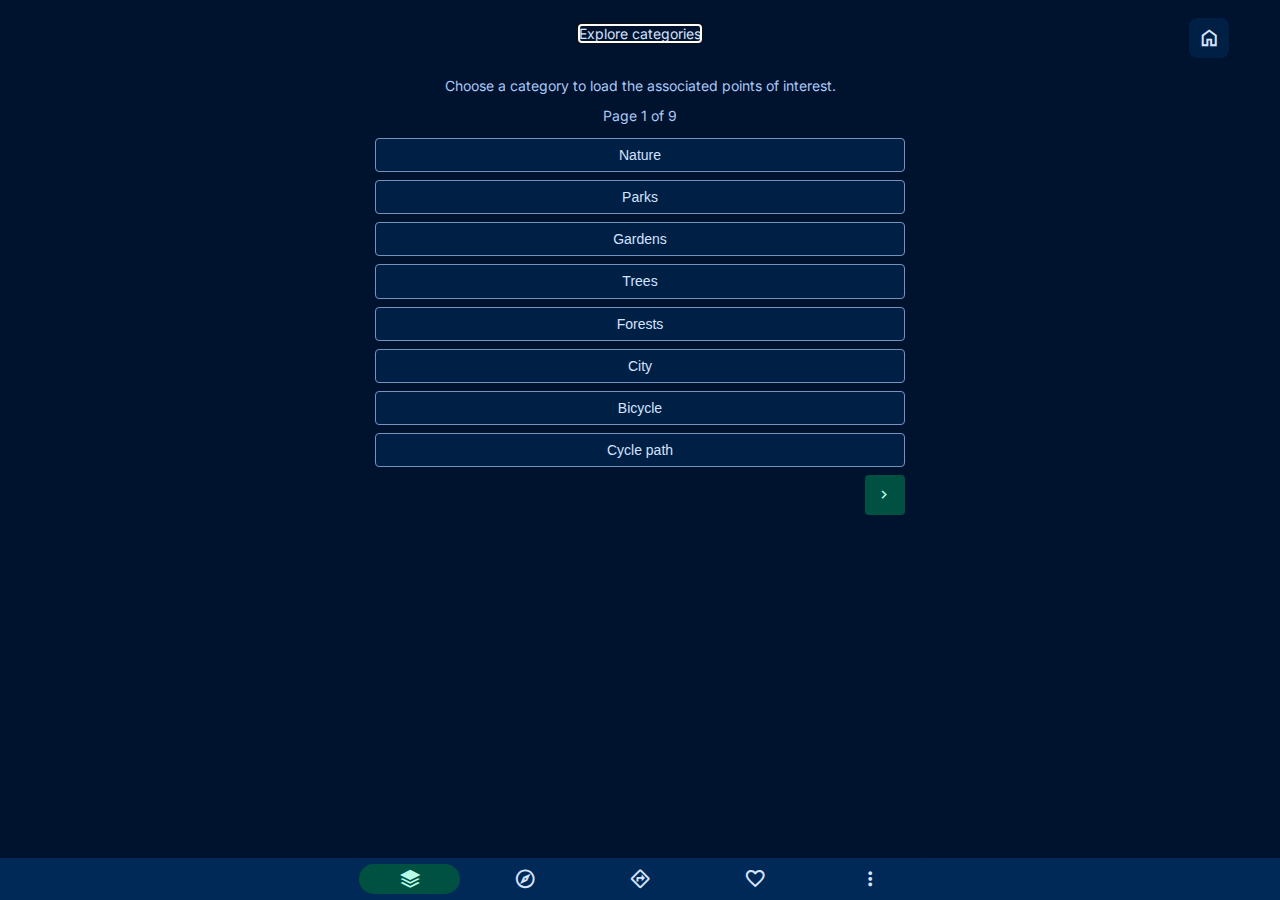
==== webapp-vi/index.html @ cafac0bb "app" ====
<!doctype html>
<html lang="en">

<head>
  <meta charset="UTF-8" />
  <link rel="icon" type="image/svg+xml" href="./images/RAISE_pictogram_no_bg.svg" />
  <meta name="viewport" content="width=device-width, initial-scale=1.0" />
  <title>RAISE</title>
  <link rel="manifest" href="/webapp-vi/assets/manifest-7OmRXHPv.json" />
  <script>navigator.serviceWorker.register("service-worker.js")</script>

  <script type="module" crossorigin src="/webapp-vi/assets/index-BA6OEtrR.js"></script>
  <link rel="manifest" href="manifest.json" />
  <script>navigator.serviceWorker.register("service-worker.js")</script>
  <link rel="stylesheet" crossorigin href="/webapp-vi/assets/index-zNQUxeQh.css">
</head>

<body class="dark">
  <main>
    <app-snackbar role="alert" aria-live="assertive"></app-snackbar>
    <app-router></app-router>
    <app-bar></app-bar>
    <app-home></app-home>
  </main>

</body>

</html>
---- webapp-vi/assets/index-zNQUxeQh.css ----
@import"https://fonts.googleapis.com/css2?family=Material+Symbols+Outlined:opsz,wght,FILL,GRAD@20..48,100..700,0..1,-50..200";@import"https://fonts.googleapis.com/css2?family=Inter:wght@100..900&display=swap";:root{font-family:Inter,Arial,Helvetica,sans-serif;font-size:14px;letter-spacing:0rem;line-height:1.15;font-synthesis:none;text-rendering:optimizeLegibility;-webkit-font-smoothing:antialiased;-moz-osx-font-smoothing:grayscale;--border-radius-s: 4px;--border-radius-m: 8px;--border-radius-l: 16px;--border-radius-circle: 96px}.dark{color-scheme:dark;color:var(--on-surface);--primary: rgb(55, 222, 187);--on-primary: rgb(0, 56, 45);--primary-container: rgb(0, 81, 66);--on-primary-container: rgb(184, 255, 233);--secondary: rgb(174, 205, 194);--on-secondary: rgb(25, 53, 46);--secondary-container: rgb(48, 76, 68);--on-secondary-container: rgb(202, 233, 222);--tertiary: rgb(163, 204, 231);--on-tertiary: rgb(1, 52, 74);--tertiary-container: rgb(33, 75, 98);--on-tertiary-container: rgb(197, 231, 255);--error: rgb(255, 180, 171);--on-error: rgb(105, 0, 5);--error-container: rgb(147, 0, 10);--on-error-container: rgb(255, 218, 214);--surface-dim: rgb(0, 19, 46);--surface: rgb(0, 19, 46);--surface-bright: rgb(0, 56, 115);--surface-container-lowest: rgb(0, 14, 37);--surface-container-low: rgb(0, 27, 61);--surface-container: rgb(0, 31, 69);--surface-container-high: rgb(0, 41, 87);--surface-container-highest: rgb(0, 52, 107);--on-surface: rgb(213, 227, 255);--on-surface-variant: rgb(171, 200, 247);--outline: rgb(118, 146, 191);--outline-variant: rgb(42, 72, 112);--inverse-surface: rgb(214, 227, 255);--inverse-on-surface: rgb(0, 48, 99);--inverse-primary: rgb(0, 107, 88)}.light{color-scheme:light;color:var(--on-surface);--primary: rgb(0, 107, 88);--on-primary: rgb(255, 255, 255);--primary-container: rgb(243, 255, 249);--on-primary-container: rgb(0, 32, 25);--secondary: rgb(71, 100, 91);--on-secondary: rgb(255, 255, 255);--secondary-container: rgb(243, 255, 249);--on-secondary-container: rgb(3, 32, 25);--tertiary: rgb(59, 99, 122);--on-tertiary: rgb(255, 255, 255);--tertiary-container: rgb(251, 252, 255);--on-tertiary-container: rgb(0, 30, 45);--error: rgb(184, 31, 33);--on-error: rgb(255, 255, 255);--error-container: rgb(255, 218, 214);--on-error-container: rgb(65, 0, 3);--surface-dim: rgb(201, 218, 255);--surface: rgb(249, 249, 255);--surface-bright: rgb(249, 249, 255);--surface-container-lowest: rgb(255, 255, 255);--surface-container-low: rgb(240, 243, 255);--surface-container: rgb(232, 238, 255);--surface-container-high: rgb(223, 232, 255);--surface-container-highest: rgb(214, 227, 255);--on-surface: rgb(0, 27, 61);--on-surface-variant: rgb(42, 72, 112);--outline: rgb(92, 120, 163);--outline-variant: rgb(171, 200, 247);--inverse-surface: rgb(0, 48, 99);--inverse-on-surface: rgb(236, 240, 255);--inverse-primary: rgb(55, 222, 187)}.dark-high{color-scheme:dark;color:var(--on-surface);--primary: rgb(255, 255, 0);--on-primary: rgb(0, 0, 0);--primary-container: rgb(255, 255, 0);--on-primary-container: rgb(0, 0, 0);--secondary: rgb(255, 255, 0);--on-secondary: rgb(0, 0, 0);--secondary-container: rgb(255, 255, 0);--on-secondary-container: rgb(0, 0, 0);--tertiary: rgb(255, 255, 0);--on-tertiary: rgb(0, 0, 0);--tertiary-container: rgb(255, 255, 0);--on-tertiary-container: rgb(0, 0, 0);--error: rgb(255, 255, 0);--on-error: rgb(0, 0, 0);--error-container: rgb(255, 255, 0);--on-error-container: rgb(0, 0, 0);--surface-dim: rgb(0, 0, 0);--surface: rgb(0, 0, 0);--surface-bright: rgb(0, 0, 0);--surface-container-lowest: rgb(0, 0, 0);--surface-container-low: rgb(0, 0, 0);--surface-container: rgb(0, 0, 0);--surface-container-high: rgb(0, 0, 0);--surface-container-highest: rgb(0, 0, 0);--on-surface: rgb(255, 255, 0);--on-surface-variant: rgb(255, 255, 0);--outline: rgb(78, 78, 0);--outline-variant: rgb(78, 78, 0);--inverse-surface: rgb(78, 78, 0);--inverse-on-surface: rgb(255, 255, 0);--inverse-primary: rgb(0, 0, 0)}.light-high{color-scheme:light;color:var(--on-surface);--primary: rgb(0, 0, 0);--on-primary: rgb(255, 255, 255);--primary-container: rgb(0, 0, 0);--on-primary-container: rgb(255, 255, 255);--secondary: rgb(0, 0, 0);--on-secondary: rgb(255, 255, 255);--secondary-container: rgb(0, 0, 0);--on-secondary-container: rgb(255, 255, 255);--tertiary: rgb(0, 0, 0);--on-tertiary: rgb(255, 255, 255);--tertiary-container: rgb(0, 0, 0);--on-tertiary-container: rgb(255, 255, 255);--error: rgb(0, 0, 0);--on-error: rgb(255, 255, 255);--error-container: rgb(0, 0, 0);--on-error-container: rgb(255, 255, 255);--surface-dim: rgb(255, 255, 255);--surface: rgb(255, 255, 255);--surface-bright: rgb(255, 255, 255);--surface-container-lowest: rgb(255, 255, 255);--surface-container-low: rgb(255, 255, 255);--surface-container: rgb(255, 255, 255);--surface-container-high: rgb(255, 255, 255);--surface-container-highest: rgb(255, 255, 255);--on-surface: rgb(0, 0, 0);--on-surface-variant: rgb(0, 0, 0);--outline: rgb(211, 211, 211);--outline-variant: rgb(211, 211, 211);--inverse-surface: rgb(211, 211, 211);--inverse-on-surface: rgb(0, 0, 0);--inverse-primary: rgb(255, 255, 255)}*{box-sizing:border-box}html,body{margin:0;padding:0}body{background-color:var(--surface);max-width:576px;margin:auto;scrollbar-width:0}body::-webkit-scrollbar{display:none}app-snackbar{display:block;position:sticky;z-index:999}app-home{position:fixed;right:4%;top:2%;z-index:99}app-bar{position:fixed;z-index:999;bottom:0;left:50%;transform:translate(-50%);width:100%;background-color:var(--surface-container-high)}
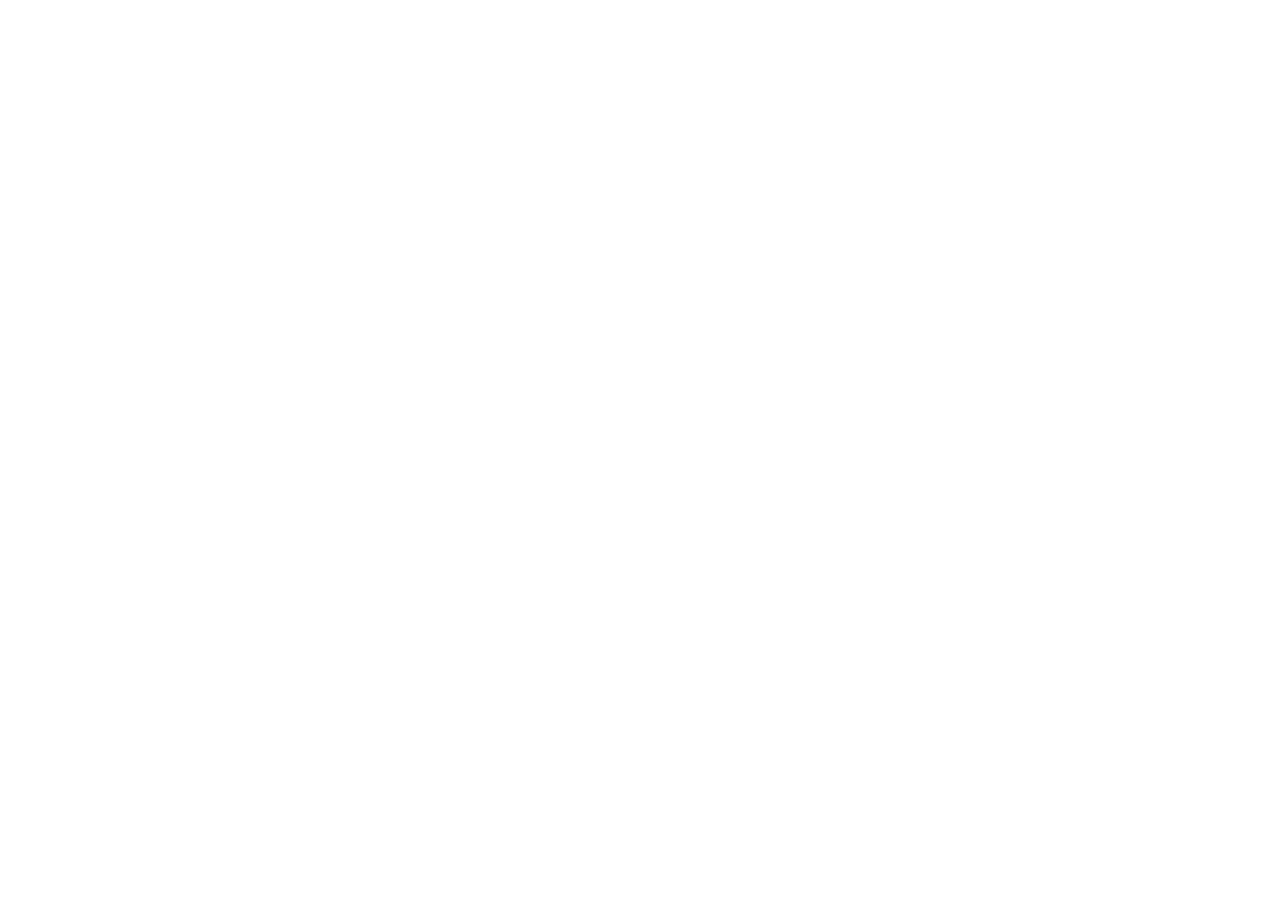
==== commit 2164853e: "app" ====
--- a/webapp-vi/index.html
+++ b/webapp-vi/index.html
@@ -6,13 +6,13 @@
   <link rel="icon" type="image/svg+xml" href="./images/RAISE_pictogram_no_bg.svg" />
   <meta name="viewport" content="width=device-width, initial-scale=1.0" />
   <title>RAISE</title>
-  <link rel="manifest" href="/webapp-vi/assets/manifest-7OmRXHPv.json" />
+  <link rel="manifest" href="./webapp-vi/assets/manifest-7OmRXHPv.json" />
   <script>navigator.serviceWorker.register("service-worker.js")</script>
 
-  <script type="module" crossorigin src="/webapp-vi/assets/index-BA6OEtrR.js"></script>
+  <script type="module" crossorigin src="./webapp-vi/assets/index-BA6OEtrR.js"></script>
   <link rel="manifest" href="manifest.json" />
   <script>navigator.serviceWorker.register("service-worker.js")</script>
-  <link rel="stylesheet" crossorigin href="/webapp-vi/assets/index-zNQUxeQh.css">
+  <link rel="stylesheet" crossorigin href="./webapp-vi/assets/index-zNQUxeQh.css">
 </head>
 
 <body class="dark">
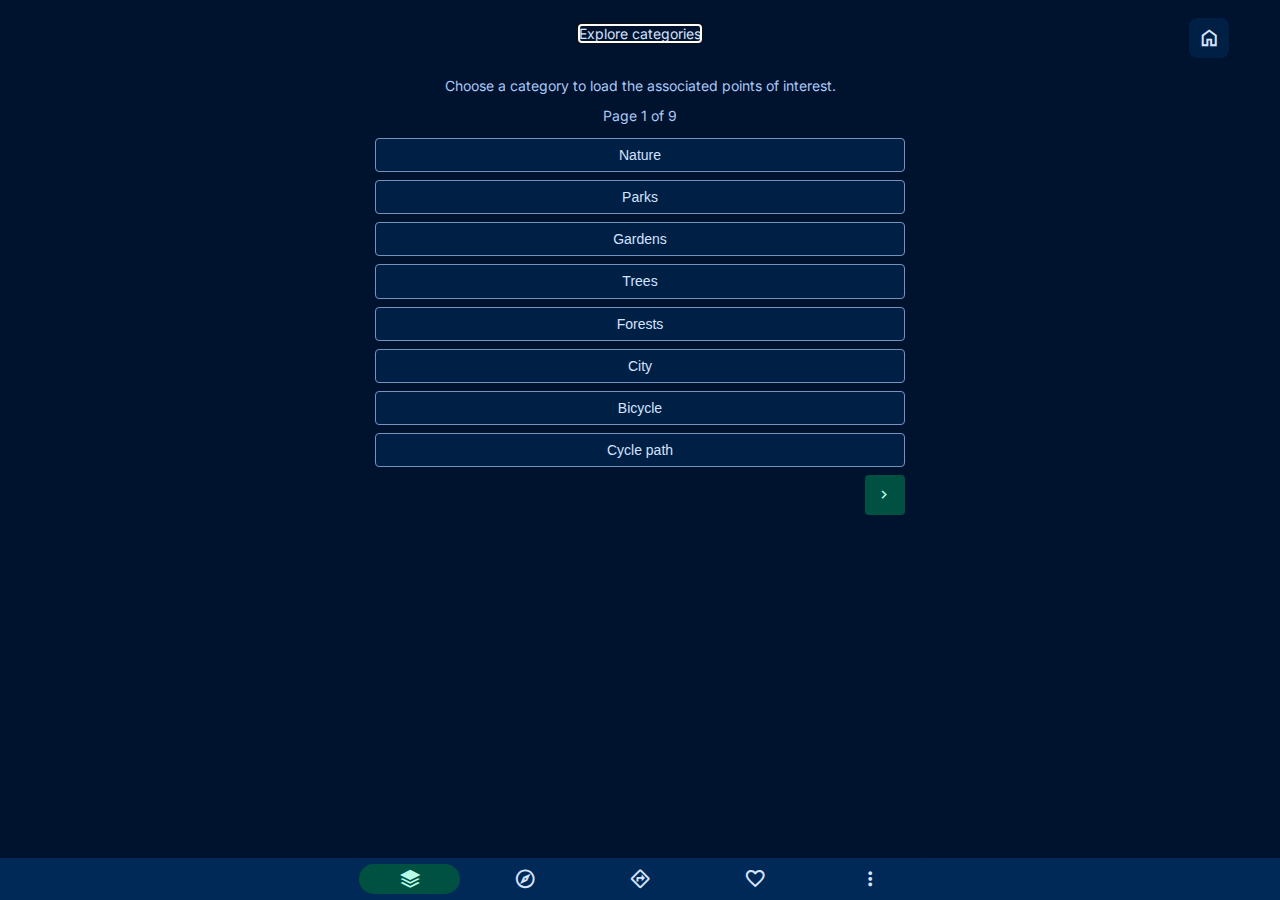
==== commit e00e131a: "app" ====
--- a/webapp-vi/index.html
+++ b/webapp-vi/index.html
@@ -6,13 +6,13 @@
   <link rel="icon" type="image/svg+xml" href="./images/RAISE_pictogram_no_bg.svg" />
   <meta name="viewport" content="width=device-width, initial-scale=1.0" />
   <title>RAISE</title>
-  <link rel="manifest" href="./webapp-vi/assets/manifest-7OmRXHPv.json" />
+  <link rel="manifest" href="/webapp-vi/assets/manifest-7OmRXHPv.json" />
   <script>navigator.serviceWorker.register("service-worker.js")</script>
 
-  <script type="module" crossorigin src="./webapp-vi/assets/index-BA6OEtrR.js"></script>
+  <script type="module" crossorigin src="/webapp-vi/assets/index-BA6OEtrR.js"></script>
   <link rel="manifest" href="manifest.json" />
   <script>navigator.serviceWorker.register("service-worker.js")</script>
-  <link rel="stylesheet" crossorigin href="./webapp-vi/assets/index-zNQUxeQh.css">
+  <link rel="stylesheet" crossorigin href="/webapp-vi/assets/index-zNQUxeQh.css">
 </head>
 
 <body class="dark">
--- a/webapp-vi/assets/index-zNQUxeQh.css
+++ b/webapp-vi/assets/index-zNQUxeQh.css
@@ -0,0 +1 @@
+@import"https://fonts.googleapis.com/css2?family=Material+Symbols+Outlined:opsz,wght,FILL,GRAD@20..48,100..700,0..1,-50..200";@import"https://fonts.googleapis.com/css2?family=Inter:wght@100..900&display=swap";:root{font-family:Inter,Arial,Helvetica,sans-serif;font-size:14px;letter-spacing:0rem;line-height:1.15;font-synthesis:none;text-rendering:optimizeLegibility;-webkit-font-smoothing:antialiased;-moz-osx-font-smoothing:grayscale;--border-radius-s: 4px;--border-radius-m: 8px;--border-radius-l: 16px;--border-radius-circle: 96px}.dark{color-scheme:dark;color:var(--on-surface);--primary: rgb(55, 222, 187);--on-primary: rgb(0, 56, 45);--primary-container: rgb(0, 81, 66);--on-primary-container: rgb(184, 255, 233);--secondary: rgb(174, 205, 194);--on-secondary: rgb(25, 53, 46);--secondary-container: rgb(48, 76, 68);--on-secondary-container: rgb(202, 233, 222);--tertiary: rgb(163, 204, 231);--on-tertiary: rgb(1, 52, 74);--tertiary-container: rgb(33, 75, 98);--on-tertiary-container: rgb(197, 231, 255);--error: rgb(255, 180, 171);--on-error: rgb(105, 0, 5);--error-container: rgb(147, 0, 10);--on-error-container: rgb(255, 218, 214);--surface-dim: rgb(0, 19, 46);--surface: rgb(0, 19, 46);--surface-bright: rgb(0, 56, 115);--surface-container-lowest: rgb(0, 14, 37);--surface-container-low: rgb(0, 27, 61);--surface-container: rgb(0, 31, 69);--surface-container-high: rgb(0, 41, 87);--surface-container-highest: rgb(0, 52, 107);--on-surface: rgb(213, 227, 255);--on-surface-variant: rgb(171, 200, 247);--outline: rgb(118, 146, 191);--outline-variant: rgb(42, 72, 112);--inverse-surface: rgb(214, 227, 255);--inverse-on-surface: rgb(0, 48, 99);--inverse-primary: rgb(0, 107, 88)}.light{color-scheme:light;color:var(--on-surface);--primary: rgb(0, 107, 88);--on-primary: rgb(255, 255, 255);--primary-container: rgb(243, 255, 249);--on-primary-container: rgb(0, 32, 25);--secondary: rgb(71, 100, 91);--on-secondary: rgb(255, 255, 255);--secondary-container: rgb(243, 255, 249);--on-secondary-container: rgb(3, 32, 25);--tertiary: rgb(59, 99, 122);--on-tertiary: rgb(255, 255, 255);--tertiary-container: rgb(251, 252, 255);--on-tertiary-container: rgb(0, 30, 45);--error: rgb(184, 31, 33);--on-error: rgb(255, 255, 255);--error-container: rgb(255, 218, 214);--on-error-container: rgb(65, 0, 3);--surface-dim: rgb(201, 218, 255);--surface: rgb(249, 249, 255);--surface-bright: rgb(249, 249, 255);--surface-container-lowest: rgb(255, 255, 255);--surface-container-low: rgb(240, 243, 255);--surface-container: rgb(232, 238, 255);--surface-container-high: rgb(223, 232, 255);--surface-container-highest: rgb(214, 227, 255);--on-surface: rgb(0, 27, 61);--on-surface-variant: rgb(42, 72, 112);--outline: rgb(92, 120, 163);--outline-variant: rgb(171, 200, 247);--inverse-surface: rgb(0, 48, 99);--inverse-on-surface: rgb(236, 240, 255);--inverse-primary: rgb(55, 222, 187)}.dark-high{color-scheme:dark;color:var(--on-surface);--primary: rgb(255, 255, 0);--on-primary: rgb(0, 0, 0);--primary-container: rgb(255, 255, 0);--on-primary-container: rgb(0, 0, 0);--secondary: rgb(255, 255, 0);--on-secondary: rgb(0, 0, 0);--secondary-container: rgb(255, 255, 0);--on-secondary-container: rgb(0, 0, 0);--tertiary: rgb(255, 255, 0);--on-tertiary: rgb(0, 0, 0);--tertiary-container: rgb(255, 255, 0);--on-tertiary-container: rgb(0, 0, 0);--error: rgb(255, 255, 0);--on-error: rgb(0, 0, 0);--error-container: rgb(255, 255, 0);--on-error-container: rgb(0, 0, 0);--surface-dim: rgb(0, 0, 0);--surface: rgb(0, 0, 0);--surface-bright: rgb(0, 0, 0);--surface-container-lowest: rgb(0, 0, 0);--surface-container-low: rgb(0, 0, 0);--surface-container: rgb(0, 0, 0);--surface-container-high: rgb(0, 0, 0);--surface-container-highest: rgb(0, 0, 0);--on-surface: rgb(255, 255, 0);--on-surface-variant: rgb(255, 255, 0);--outline: rgb(78, 78, 0);--outline-variant: rgb(78, 78, 0);--inverse-surface: rgb(78, 78, 0);--inverse-on-surface: rgb(255, 255, 0);--inverse-primary: rgb(0, 0, 0)}.light-high{color-scheme:light;color:var(--on-surface);--primary: rgb(0, 0, 0);--on-primary: rgb(255, 255, 255);--primary-container: rgb(0, 0, 0);--on-primary-container: rgb(255, 255, 255);--secondary: rgb(0, 0, 0);--on-secondary: rgb(255, 255, 255);--secondary-container: rgb(0, 0, 0);--on-secondary-container: rgb(255, 255, 255);--tertiary: rgb(0, 0, 0);--on-tertiary: rgb(255, 255, 255);--tertiary-container: rgb(0, 0, 0);--on-tertiary-container: rgb(255, 255, 255);--error: rgb(0, 0, 0);--on-error: rgb(255, 255, 255);--error-container: rgb(0, 0, 0);--on-error-container: rgb(255, 255, 255);--surface-dim: rgb(255, 255, 255);--surface: rgb(255, 255, 255);--surface-bright: rgb(255, 255, 255);--surface-container-lowest: rgb(255, 255, 255);--surface-container-low: rgb(255, 255, 255);--surface-container: rgb(255, 255, 255);--surface-container-high: rgb(255, 255, 255);--surface-container-highest: rgb(255, 255, 255);--on-surface: rgb(0, 0, 0);--on-surface-variant: rgb(0, 0, 0);--outline: rgb(211, 211, 211);--outline-variant: rgb(211, 211, 211);--inverse-surface: rgb(211, 211, 211);--inverse-on-surface: rgb(0, 0, 0);--inverse-primary: rgb(255, 255, 255)}*{box-sizing:border-box}html,body{margin:0;padding:0}body{background-color:var(--surface);max-width:576px;margin:auto;scrollbar-width:0}body::-webkit-scrollbar{display:none}app-snackbar{display:block;position:sticky;z-index:999}app-home{position:fixed;right:4%;top:2%;z-index:99}app-bar{position:fixed;z-index:999;bottom:0;left:50%;transform:translate(-50%);width:100%;background-color:var(--surface-container-high)}
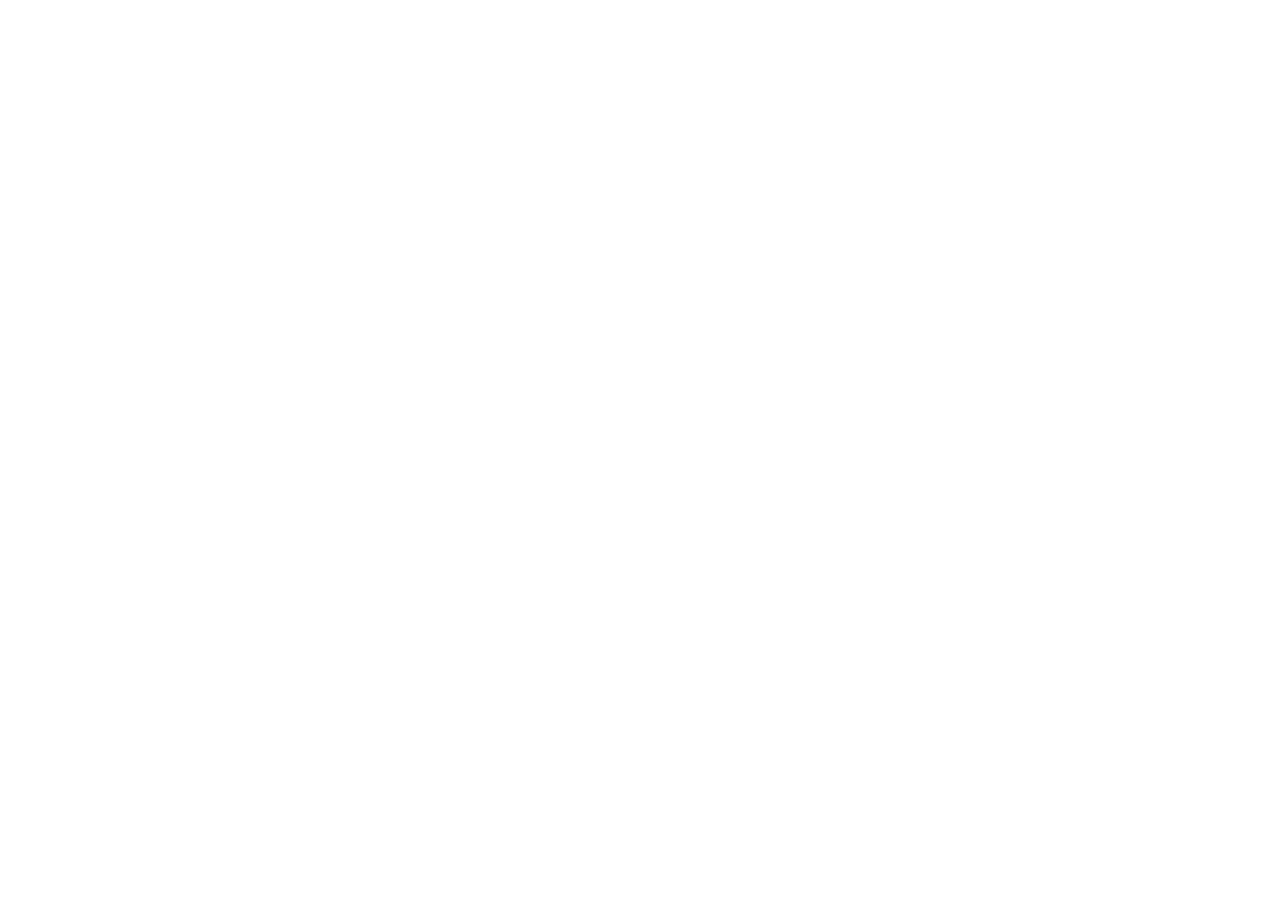
==== commit e6738164: "app" ====
--- a/webapp-vi/index.html
+++ b/webapp-vi/index.html
@@ -6,13 +6,13 @@
   <link rel="icon" type="image/svg+xml" href="./images/RAISE_pictogram_no_bg.svg" />
   <meta name="viewport" content="width=device-width, initial-scale=1.0" />
   <title>RAISE</title>
-  <link rel="manifest" href="/webapp-vi/assets/manifest-7OmRXHPv.json" />
+  <link rel="manifest" href="../assets/manifest-7OmRXHPv.json" />
   <script>navigator.serviceWorker.register("service-worker.js")</script>
 
-  <script type="module" crossorigin src="/webapp-vi/assets/index-BA6OEtrR.js"></script>
+  <script type="module" crossorigin src="../assets/index-BA6OEtrR.js"></script>
   <link rel="manifest" href="manifest.json" />
   <script>navigator.serviceWorker.register("service-worker.js")</script>
-  <link rel="stylesheet" crossorigin href="/webapp-vi/assets/index-zNQUxeQh.css">
+  <link rel="stylesheet" crossorigin href="../assets/index-zNQUxeQh.css">
 </head>
 
 <body class="dark">
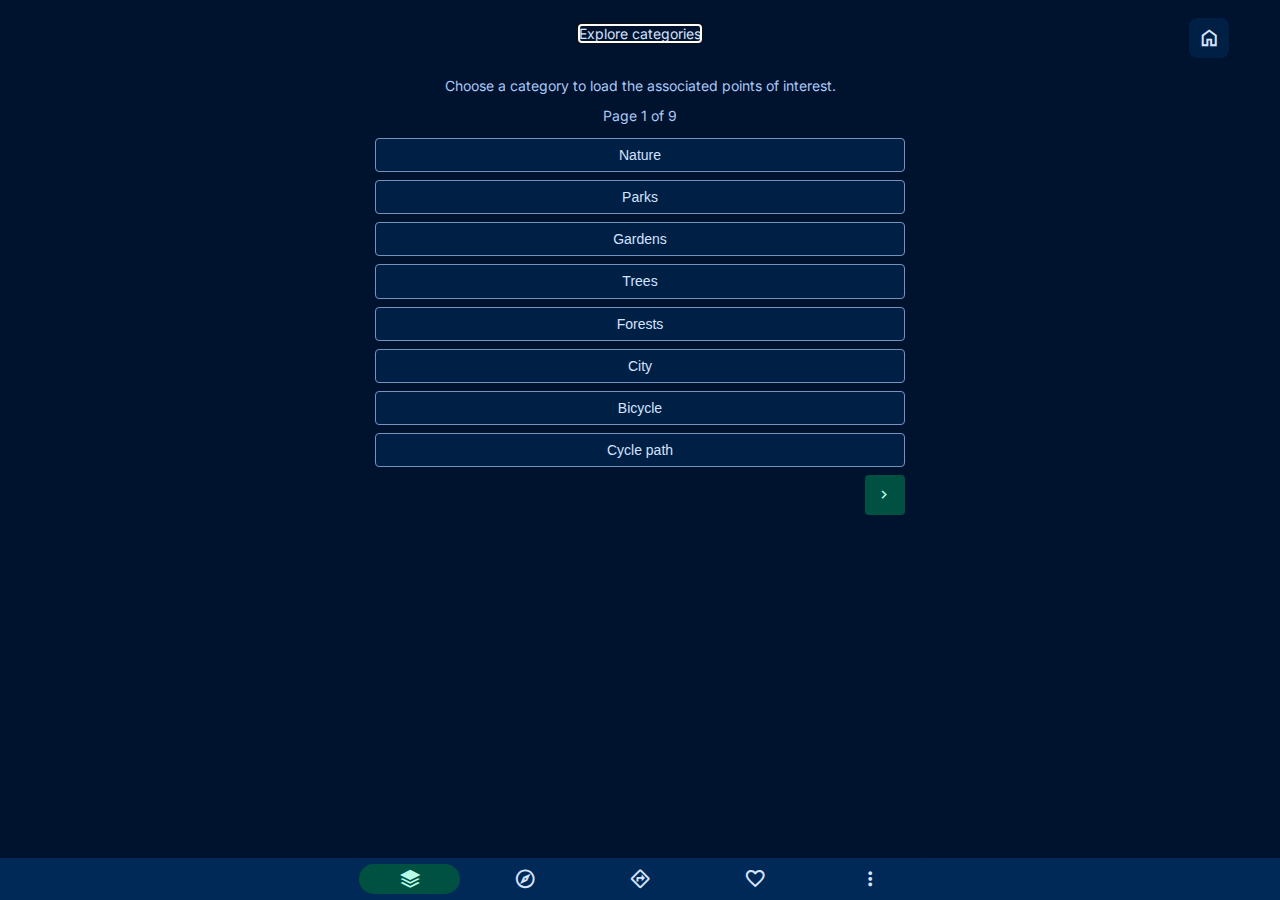
==== commit 00cc52e2: "app" ====
--- a/webapp-vi/index.html
+++ b/webapp-vi/index.html
@@ -6,13 +6,13 @@
   <link rel="icon" type="image/svg+xml" href="./images/RAISE_pictogram_no_bg.svg" />
   <meta name="viewport" content="width=device-width, initial-scale=1.0" />
   <title>RAISE</title>
-  <link rel="manifest" href="../assets/manifest-7OmRXHPv.json" />
+  <link rel="manifest" href="./assets/manifest-7OmRXHPv.json" />
   <script>navigator.serviceWorker.register("service-worker.js")</script>
 
-  <script type="module" crossorigin src="../assets/index-BA6OEtrR.js"></script>
+  <script type="module" crossorigin src="./assets/index-BA6OEtrR.js"></script>
   <link rel="manifest" href="manifest.json" />
   <script>navigator.serviceWorker.register("service-worker.js")</script>
-  <link rel="stylesheet" crossorigin href="../assets/index-zNQUxeQh.css">
+  <link rel="stylesheet" crossorigin href="./assets/index-zNQUxeQh.css">
 </head>
 
 <body class="dark">
--- a/webapp-vi/assets/index-zNQUxeQh.css
+++ b/webapp-vi/assets/index-zNQUxeQh.css
@@ -0,0 +1 @@
+@import"https://fonts.googleapis.com/css2?family=Material+Symbols+Outlined:opsz,wght,FILL,GRAD@20..48,100..700,0..1,-50..200";@import"https://fonts.googleapis.com/css2?family=Inter:wght@100..900&display=swap";:root{font-family:Inter,Arial,Helvetica,sans-serif;font-size:14px;letter-spacing:0rem;line-height:1.15;font-synthesis:none;text-rendering:optimizeLegibility;-webkit-font-smoothing:antialiased;-moz-osx-font-smoothing:grayscale;--border-radius-s: 4px;--border-radius-m: 8px;--border-radius-l: 16px;--border-radius-circle: 96px}.dark{color-scheme:dark;color:var(--on-surface);--primary: rgb(55, 222, 187);--on-primary: rgb(0, 56, 45);--primary-container: rgb(0, 81, 66);--on-primary-container: rgb(184, 255, 233);--secondary: rgb(174, 205, 194);--on-secondary: rgb(25, 53, 46);--secondary-container: rgb(48, 76, 68);--on-secondary-container: rgb(202, 233, 222);--tertiary: rgb(163, 204, 231);--on-tertiary: rgb(1, 52, 74);--tertiary-container: rgb(33, 75, 98);--on-tertiary-container: rgb(197, 231, 255);--error: rgb(255, 180, 171);--on-error: rgb(105, 0, 5);--error-container: rgb(147, 0, 10);--on-error-container: rgb(255, 218, 214);--surface-dim: rgb(0, 19, 46);--surface: rgb(0, 19, 46);--surface-bright: rgb(0, 56, 115);--surface-container-lowest: rgb(0, 14, 37);--surface-container-low: rgb(0, 27, 61);--surface-container: rgb(0, 31, 69);--surface-container-high: rgb(0, 41, 87);--surface-container-highest: rgb(0, 52, 107);--on-surface: rgb(213, 227, 255);--on-surface-variant: rgb(171, 200, 247);--outline: rgb(118, 146, 191);--outline-variant: rgb(42, 72, 112);--inverse-surface: rgb(214, 227, 255);--inverse-on-surface: rgb(0, 48, 99);--inverse-primary: rgb(0, 107, 88)}.light{color-scheme:light;color:var(--on-surface);--primary: rgb(0, 107, 88);--on-primary: rgb(255, 255, 255);--primary-container: rgb(243, 255, 249);--on-primary-container: rgb(0, 32, 25);--secondary: rgb(71, 100, 91);--on-secondary: rgb(255, 255, 255);--secondary-container: rgb(243, 255, 249);--on-secondary-container: rgb(3, 32, 25);--tertiary: rgb(59, 99, 122);--on-tertiary: rgb(255, 255, 255);--tertiary-container: rgb(251, 252, 255);--on-tertiary-container: rgb(0, 30, 45);--error: rgb(184, 31, 33);--on-error: rgb(255, 255, 255);--error-container: rgb(255, 218, 214);--on-error-container: rgb(65, 0, 3);--surface-dim: rgb(201, 218, 255);--surface: rgb(249, 249, 255);--surface-bright: rgb(249, 249, 255);--surface-container-lowest: rgb(255, 255, 255);--surface-container-low: rgb(240, 243, 255);--surface-container: rgb(232, 238, 255);--surface-container-high: rgb(223, 232, 255);--surface-container-highest: rgb(214, 227, 255);--on-surface: rgb(0, 27, 61);--on-surface-variant: rgb(42, 72, 112);--outline: rgb(92, 120, 163);--outline-variant: rgb(171, 200, 247);--inverse-surface: rgb(0, 48, 99);--inverse-on-surface: rgb(236, 240, 255);--inverse-primary: rgb(55, 222, 187)}.dark-high{color-scheme:dark;color:var(--on-surface);--primary: rgb(255, 255, 0);--on-primary: rgb(0, 0, 0);--primary-container: rgb(255, 255, 0);--on-primary-container: rgb(0, 0, 0);--secondary: rgb(255, 255, 0);--on-secondary: rgb(0, 0, 0);--secondary-container: rgb(255, 255, 0);--on-secondary-container: rgb(0, 0, 0);--tertiary: rgb(255, 255, 0);--on-tertiary: rgb(0, 0, 0);--tertiary-container: rgb(255, 255, 0);--on-tertiary-container: rgb(0, 0, 0);--error: rgb(255, 255, 0);--on-error: rgb(0, 0, 0);--error-container: rgb(255, 255, 0);--on-error-container: rgb(0, 0, 0);--surface-dim: rgb(0, 0, 0);--surface: rgb(0, 0, 0);--surface-bright: rgb(0, 0, 0);--surface-container-lowest: rgb(0, 0, 0);--surface-container-low: rgb(0, 0, 0);--surface-container: rgb(0, 0, 0);--surface-container-high: rgb(0, 0, 0);--surface-container-highest: rgb(0, 0, 0);--on-surface: rgb(255, 255, 0);--on-surface-variant: rgb(255, 255, 0);--outline: rgb(78, 78, 0);--outline-variant: rgb(78, 78, 0);--inverse-surface: rgb(78, 78, 0);--inverse-on-surface: rgb(255, 255, 0);--inverse-primary: rgb(0, 0, 0)}.light-high{color-scheme:light;color:var(--on-surface);--primary: rgb(0, 0, 0);--on-primary: rgb(255, 255, 255);--primary-container: rgb(0, 0, 0);--on-primary-container: rgb(255, 255, 255);--secondary: rgb(0, 0, 0);--on-secondary: rgb(255, 255, 255);--secondary-container: rgb(0, 0, 0);--on-secondary-container: rgb(255, 255, 255);--tertiary: rgb(0, 0, 0);--on-tertiary: rgb(255, 255, 255);--tertiary-container: rgb(0, 0, 0);--on-tertiary-container: rgb(255, 255, 255);--error: rgb(0, 0, 0);--on-error: rgb(255, 255, 255);--error-container: rgb(0, 0, 0);--on-error-container: rgb(255, 255, 255);--surface-dim: rgb(255, 255, 255);--surface: rgb(255, 255, 255);--surface-bright: rgb(255, 255, 255);--surface-container-lowest: rgb(255, 255, 255);--surface-container-low: rgb(255, 255, 255);--surface-container: rgb(255, 255, 255);--surface-container-high: rgb(255, 255, 255);--surface-container-highest: rgb(255, 255, 255);--on-surface: rgb(0, 0, 0);--on-surface-variant: rgb(0, 0, 0);--outline: rgb(211, 211, 211);--outline-variant: rgb(211, 211, 211);--inverse-surface: rgb(211, 211, 211);--inverse-on-surface: rgb(0, 0, 0);--inverse-primary: rgb(255, 255, 255)}*{box-sizing:border-box}html,body{margin:0;padding:0}body{background-color:var(--surface);max-width:576px;margin:auto;scrollbar-width:0}body::-webkit-scrollbar{display:none}app-snackbar{display:block;position:sticky;z-index:999}app-home{position:fixed;right:4%;top:2%;z-index:99}app-bar{position:fixed;z-index:999;bottom:0;left:50%;transform:translate(-50%);width:100%;background-color:var(--surface-container-high)}
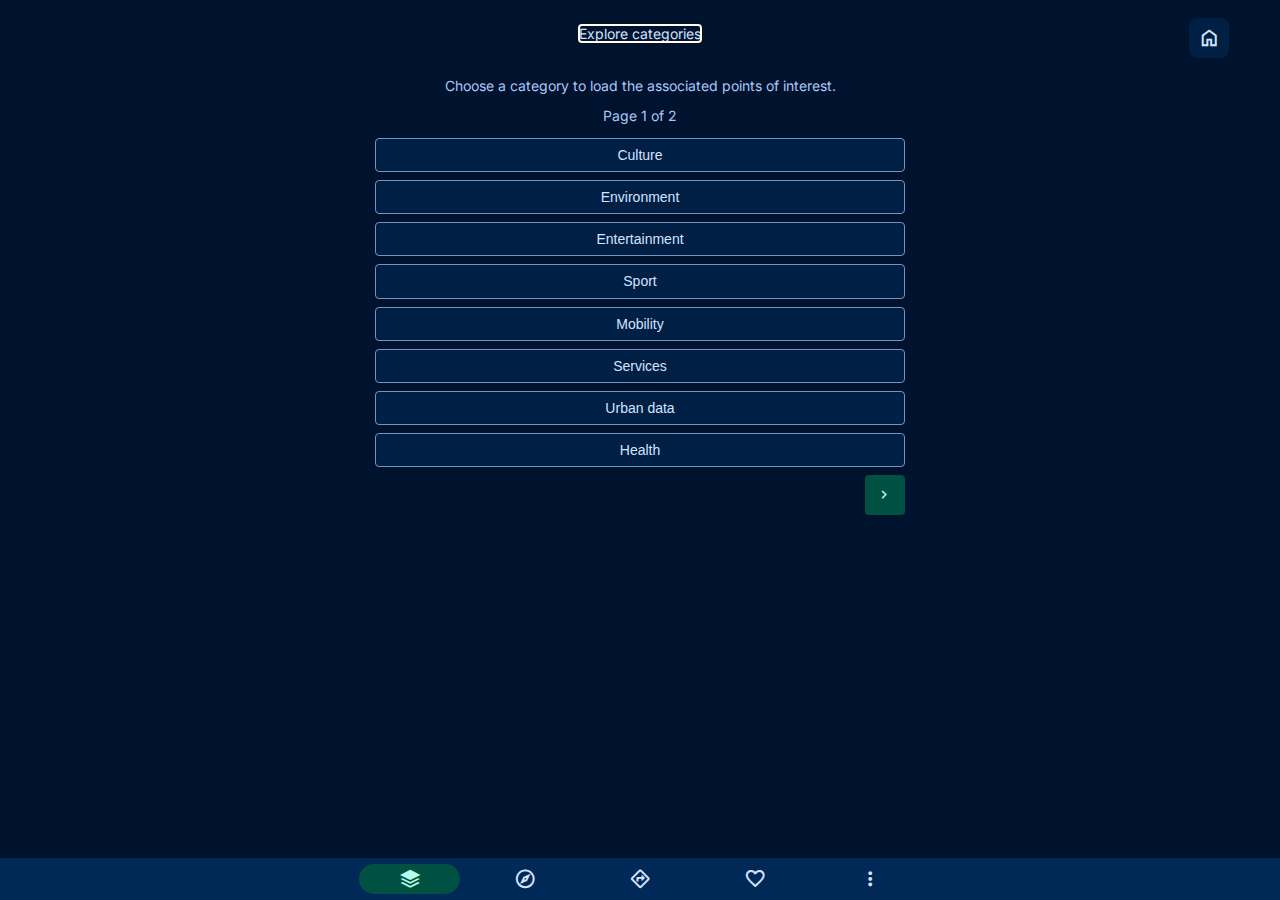
==== commit a96c4f8e: "." ====
--- a/webapp-vi/index.html
+++ b/webapp-vi/index.html
@@ -6,10 +6,8 @@
   <link rel="icon" type="image/svg+xml" href="./images/RAISE_pictogram_no_bg.svg" />
   <meta name="viewport" content="width=device-width, initial-scale=1.0" />
   <title>RAISE</title>
-  <link rel="manifest" href="./assets/manifest-7OmRXHPv.json" />
-  <script>navigator.serviceWorker.register("service-worker.js")</script>
 
-  <script type="module" crossorigin src="./assets/index-BA6OEtrR.js"></script>
+  <script type="module" crossorigin src="./assets/index-B3QaLFg-.js"></script>
   <link rel="manifest" href="manifest.json" />
   <script>navigator.serviceWorker.register("service-worker.js")</script>
   <link rel="stylesheet" crossorigin href="./assets/index-zNQUxeQh.css">
